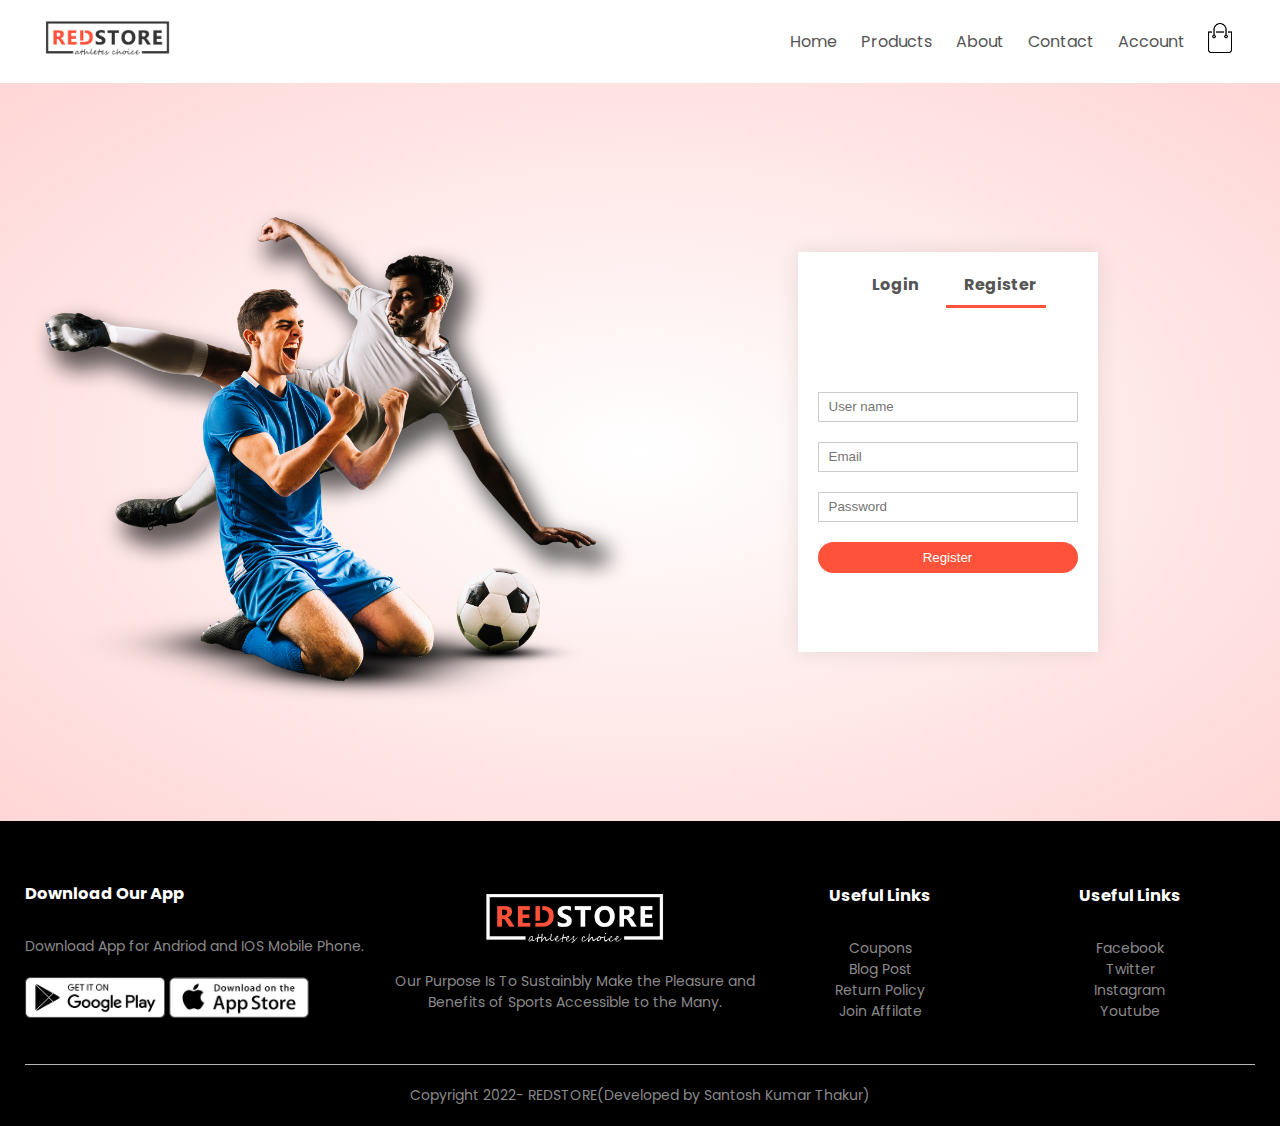
==== account.html @ ed597791 "redstore" ====
<!DOCTYPE html>
<html lang="en">
<head>
    <meta charset="UTF-8">
    <meta http-equiv="X-UA-Compatible" content="IE=edge">
    <meta name="viewport" content="width=device-width, initial-scale=1.0">
    <title>All Products | Redstore</title>
    <link rel="preconnect" href="https://fonts.googleapis.com">
<link rel="preconnect" href="https://fonts.gstatic.com" crossorigin>
<link href="https://fonts.googleapis.com/css2?family=Poppins:ital,wght@0,200;0,300;0,400;0,500;0,600;1,200&display=swap" rel="stylesheet"> 
<link rel="stylesheet" href="https://maxcdn.bootstrapcdn.com/font-awesome/4.7.0/css/font-awesome.min.css">
    <link rel="stylesheet" href="/style.css">  
</head>
<body>
    
    <div class="container">
        <div class="nav">
            <div class="logo">
                <a href="/index.html"><img src="/images/logo.png " width="125px"></a>
            </div>
            <nav>
                <ul id="MenuItems">
                    <li><a href="/index.html">Home</a></li>
                    <li><a href="/products.html">Products</a></li>
                    <li><a href="#">About</a></li>
                    <li><a href="#">Contact</a></li>
                    <li><a href="/account.html">Account</a></li>
                </ul>
            </nav>
            <a href="/cart.html"><img src="/images/cart.png" width="30px" height="30px"></a>
            <img src="/images/menu.png" class="menu-icon" onclick="menutoggle()" >
    </div>
</div>
<!-- Account page -->
<div class="account-page">
    <div class="container">
<div class="row">
    <div class="col-2">
      <img src="/images/image1.png" width="100%">
    </div>
    <div class="col-2">
        <div class="form-container">
         <div class="form-btn">
             <span onclick="login()">Login</span>
             <span onclick="register()">Register</span>
             <hr id="Indicator">
         </div>

         <form id="Loginform">
             <input type="text" placeholder="User name">
             <input type="password" placeholder="Password">
             <button type="submit"class="btn">Login</button>
             <a href="">Forgot Password</a>
         </form >

         <form id="regform">
             <input type="text" placeholder="User name">
             <input type="email" placeholder="Email">
             <input type="password" placeholder="Password">
             <button type="submit"class="btn">Register</button>
         </form>

        </div>
    </div>
</div>
    </div>
</div>
    <!-- footer -->
<div class="footer">
    <div class="container">
        <div class="row">
            <div class="footer-col-1">
                <h3>Download Our App</h3>
                <p>Download App for Andriod and IOS Mobile Phone.</p>
                <div class="app-logo">
                    <img src="/images/play-store.png" alt="">
                    <img src="/images/app-store.png" alt="">
                </div>
            </div>
            <div class="footer-col-2">
                <img src="/images/logo-white.png" alt="">
                <p>Our Purpose Is To Sustainbly Make the Pleasure and Benefits of Sports Accessible to the Many.</p>
            </div>

            <div class="footer-col-3">
               <h3> Useful Links</h3> 
               <ul>
                   <li>Coupons</li>
                   <li>Blog Post</li>
                   <li>Return Policy</li>
                   <li>Join Affilate</li>
               </ul>
            </div>
            <div class="footer-col-3">
               <h3> Useful Links</h3> 
               <ul>
                   <li>Facebook</li>
                   <li>Twitter</li>
                   <li>Instagram</li>
                   <li>Youtube</li>
               </ul>
            </div>
        </div>
        <hr>
        <p class="jam">Copyright 2022- REDSTORE(Developed by Santosh Kumar Thakur)</p>
    </div>
</div>
<!-- Javascript for MenuToggle            -->
<script>
   var Menuitems =document.getElementById("MenuItems");
   MenuItems.style.maxHeight="0px";
   function menutoggle(){
       if(MenuItems.style.maxHeight=="0px")
       {
        MenuItems.style.maxHeight="200px";
       }
       
       else
       {
        MenuItems.style.maxHeight="0px";
       }
   }
</script>
<!-- Javascript for Toggle Menu -->
<script>
    var LoginForm=document.getElementById("Loginform");
    var regForm=document.getElementById("regform");
    var Indicator= document.getElementById("Indicator");

    function register()
    {
        regForm.style.transform= "translateX(0px)";
        LoginForm.style.transform= "translateX(0px)";
        Indicator.style.transform= "translateX(100px)";
    }
    function login()
    {
        regForm.style.transform= "translateX(300px)";
        LoginForm.style.transform= "translateX(300px)";
        Indicator.style.transform= "translateX(0px)";
    }
</script>
 
</body>
</html>
---- style.css ----
@import url('https://fonts.googleapis.com/css2?family=Poppins:wght@200;300;400;500;600;700&display=swap');
body{
    font-family: 'Poppins', sans-serif;
}
*{
margin:0;
padding: 0;
box-sizing: border-box;
}
.nav{
  display: flex;  
  align-items: center;
  padding: 20px;
}
nav{
    flex: 1;
    text-align: right;
}
nav ul{
    display: inline-block;
    list-style-type: none;
    
}
nav li{
    display: inline-block;
    margin-right: 20px  ;
}
a{
    text-decoration: none;
    color: #555;
}
p{
    color: #555;
}
.container{
    max-width: 1300px;
    margin: auto;
    padding-left: 25px;
    padding-right: 25px;
}
.row{
    display: flex;
    align-items: center;
    flex-wrap: wrap;
   justify-content: space-around;
}
.col-2{
    flex-basis: 50%;
    min-width: 300px; 
}
.col-2 img{
max-width: 100%;
padding: 50px 0;
}
.col-2 h1{
font-size:50px ;
line-height: 60px;
margin: 25px 0;
}
.btn {
    display: inline-block;
    background: #ff523b;
    color: #fff;
    padding: 8px 30px;
    margin: 30px 0;
    border-radius: 30px;
    border-color: black;
}
.btn:hover{
    background: red;
}
.header{
    background: radial-gradient(#fff,#ffd6d6);
}
.header row{
margin-top: 70px;  
}
.categories{
    margin: 70px 0;

}
.col-3{
flex-basis: 30%;
min-width: 250px;
margin-bottom: 30px;
}
.col-3 img{
    width: 100%;
}
.small-container{
    max-width: 1080px;
    margin: auto;
    padding-left: 25px;
    padding-right: 25px;
}
.col-4{
    flex-basis: 25%;
    padding:10px;
    min-width: 200px;
    margin-bottom: 50px;
    transition: 0.5s;

}
.col-4 img{
    width: 100%;
}
.title{
    text-align: center;
    margin: 0 auto 80px;
    position: relative;
    line-height: 60px ;
    color: #555;
}
.title::after{
    content: '';
    background: #ff523b;
    width: 80px;
    height: 5px;
    border-radius: 5px;
    position: absolute;
    bottom: 0;
    left: 50%;
    transform: translateX(-50%);
}
h4{
    color: #555;
    font-weight: normal;

}
.col-4 p{
font-size: 14px;
      
}
.fa{
    color: #ff523b;
}

.col-4:hover{
transform: translateY(-5px);
}

/* offfer */
.offer{
    background: radial-gradient(#fff,#ffd6d6);
    margin-top: 80px;
    padding: 30px 0;
}
.offer-img{
   padding:50px ; 

}
small{
    color: #555;
}
/* testimonials */
.testimonial{
    padding-top: 100px;
}
.testimonial .col-3{
    text-align: center;
    padding: 40px 20px;
    box-shadow: 0 0 20px 0px rgba(0,0,0,0.1);
    cursor: pointer;
    transition: transform 0.5s;
}
.testimonial .col-3 img{
width:50px;
margin-top: 20px;
border-radius: 50%;
}
.testimonial .col-3:hover{
transform: translateY(-10px);  
}
.fa .fa-quote-left{
    font-size: 34px;
    color: #ff523b;
}
.col-3 p{
    font-size: 12px;
    margin: 12px 0;
    color: #777;
}
.testimonial .col-3 h3{
  font-weight: 600;  
  color: #555;

}
      /* Brands */
.brands{
    margin: 100px auto;
}
.col-5{
    width: 160px;
}
.col-5 img{
    width: 100%;
    cursor: pointer;
    filter: grayscale(100%);
}
.col-5 img:hover{
 filter: grayscale(0);   
}
.footer{
    background: #000;
    color: #8a8a8a;
    padding: 60px 0 20px;
    font-size: 14px;
}
.footer p{
    color: #8a8a8a;

}
.footer h3{
    color: #fff;
    margin-bottom: 30px;
}
.footer-col-1,.footer-col-2,.footer-col-3,.footer-col-4{
min-width: 250px;
margin-bottom: 20px;
}
.footer-col-1{
    flex-basis: 30%;
}
.footer-col-2{
    flex: 1;
    text-align: center;

}
.footer-col-2 img{
    width: 180px;
    margin-bottom: 20px;
}
.footer-col-3,.footer-col-4{
    flex-basis: 12%;
    text-align: center;
    list-style-type: transparent;
}
ul{
    list-style-type: none;  
}
.app-logo{
margin-top: 20px;
}
.app-logo img{
    width: 140px;
}
.footer hr{
    border: none;
    background: #b5b5b5;
    height: 1px;
    margin: 20px 0;
}
.jam{
    text-align: center;
}
.menu-icon{
    width: 28px;
    margin-left: 20px;
    display: none;
}
/* Media query for Menu */
@media only screen and (max-width:800px)
{
 nav ul{
     position: absolute;
     top: 70px;
     left: 0;
     background: #333;
     width: 100%;
     transition: max-height 0.5s;
     overflow: hidden;

 }   
 nav ul li{
     display: block;
     margin-top:10px ;
     margin-bottom: 10px;
     margin-right: 50px;
 }
 nav ul li a{
     color: #fff;
 }
 .menu-icon{
     display: block;
     cursor: pointer;
 }

}
/* Media query for  less than 600 hundred screen size */
@media only screen and (max-width:600px)
{
 .row
 {
     text-align: center;

 }
 .col-2,.col-3,.col-4{
     flex-basis: 100%;
 }
 .single-product .row{
    text-align: left;

 }
 .single-product .col-2
 {
   padding: 20px 0;
 }
 .single-product h1{
    font-size: 26px;
    line-height: 32px; 
 }
 .cart-info p{
     display: none;
 }
}
.row-2{
   justify-content: space-between; 
   margin: 100px auto 50px;
} 
select{
    border: 1px solid #ff523b;
    padding: 5px;
}
select:focus{
    outline: none;
}
.page-btn{
    margin: 0 auto 80px;

}
.page-btn span{
    display: inline-block;
    border: 1px solid #ff523b;
    margin-left: 10px;
    width: 40px;
    height: 40px;
    text-align: center;
    line-height: 40px;
    cursor: pointer;

}
.page-btn span:hover{
 background: #ff523b;
 color: #fff;
}
/* <!-- Single Product Details --> */
.single-product{
 margin-top: 80px;
 
}
.single-product .col-2 img{
padding: 0;

}
.single-product .col-2{
    padding: 20px;
}
.single-product h4{
    margin: 20px 0;
    font-size: 22px;
    font-weight: bold;
}
.single-product select{
  display: block;
  padding: 10px;
  margin-top: 20px;
}
.single-product input{
    width: 50px;
    height: 40px;
    padding-left: 10px;
    font-size: 20px;
    margin-right: 10px;
    border: 1px solid #ff523b;    
}
.single-product .fa{
color: #ff523b;
margin-left: 10px;
}
.small-img-row{
  display: flex;  
  justify-content: space-between;
}
.small-img-col{
    flex-basis: 24%;
    cursor: pointer;
    display: flex;
}
/* .cart items */
.cart-page{
    margin: 80px auto;
}
table{
    width: 100%;
    border-collapse: collapse;
}
.cart-info{
    display: flex;
    flex-wrap: wrap;
    
}
th{
    text-align: left;
    padding: 5px;
    color: #fff;
    background: #ff523b;
    font-weight: normal;
}
td{
    padding: 10px 5px;

}
td input{
    width: 40px;
    height: 30px;
    padding: 5px;
}
td a{
    color: #ff523b;
    font-size: 12px;
}
td img{
    width: 80px;
    height: 80px;
    margin-right: 10px;
}
.total-price {
    display: flex;
    justify-content: flex-end;

}
.total-price table
{
    border-top:3px solid #ff523b ;
    width: 100%;
    max-width: 420px;

}
td:last-child{
    text-align: right;
}
th:last-child{
    text-align: right;
}
.account-page{
    padding: 50px 0;
    background: radial-gradient(#fff,#ffd6d6);
}
.form-container
{
    background: #fff;
    width: 300px;
    height: 400px;
    position: relative;
    text-align: center;
    padding: 20px 0;
    margin: auto;
    box-shadow: 0 0 20px 0px rgba(0, 0, 0, 0.1);
    overflow: hidden;
}
.form-container span{
    font-weight: bold ;
    padding: 0 10px;
    color: #555;
    cursor: pointer;
    width: 100px;
    display: inline-block;
}
.form-btn{
display: inline-block;
}
.form-container form{
    max-width: 300px;
    padding: 0 20px;
    position: absolute;
    top: 130px;
    transition: transform 1s;
}
form input{
    width: 100%;
    height: 30px;
    margin: 10px 0;
    padding: 0 10px;
    border: 1px solid #ccc;
}
form .btn{
    width: 100%;
    border: none;
    cursor: pointer;
    margin: 10px 0;
}
#Loginform{
    left: -300px;
}
#regform{
    left: 0;
}
form a{
    font-size: 12px;
}
#Indicator{
    width: 100px;
    border: none;
    background: #ff523b;
    height: 3px;
    margin-top: 8px;
    transform: translateX(100px);
    transition: transform 1s;
}
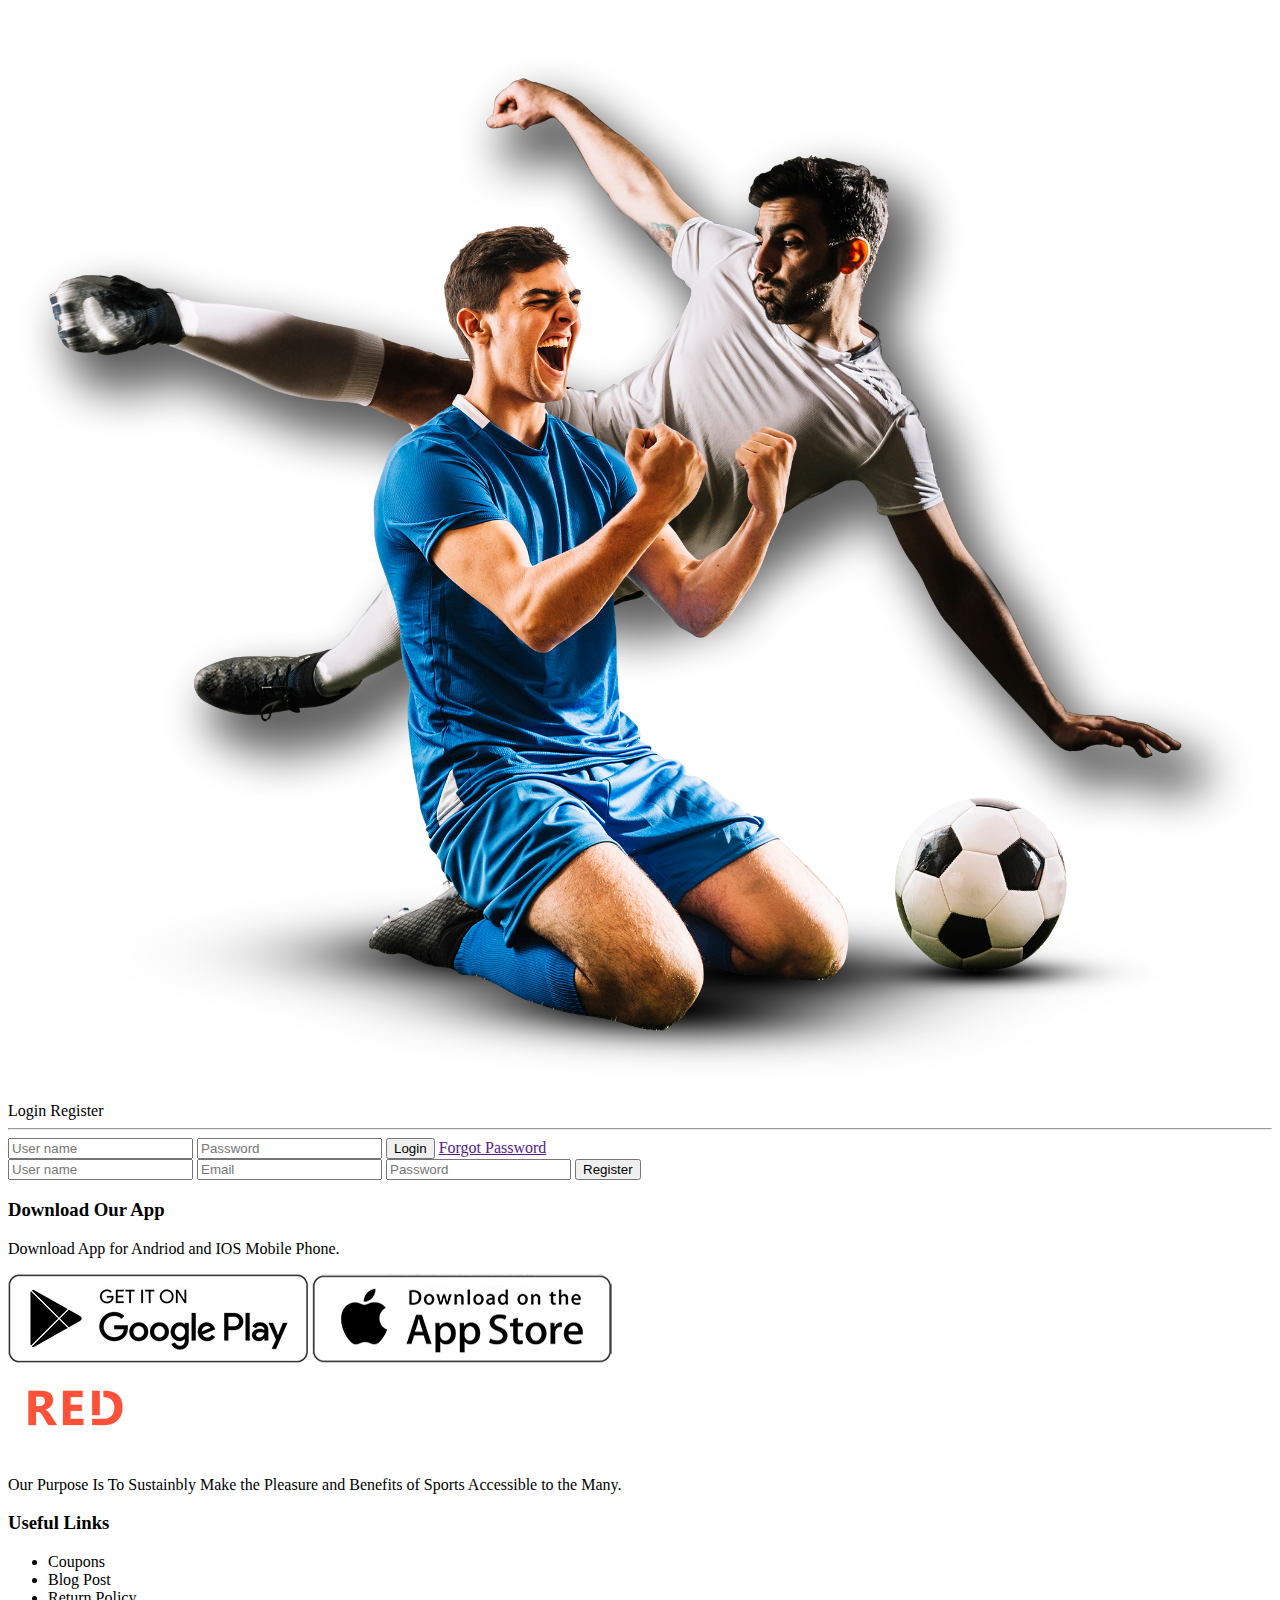
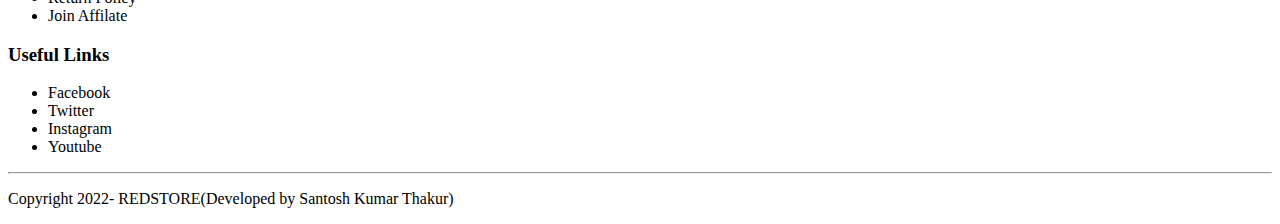
==== commit f4e24da7: "Update account.html" ====
--- a/account.html
+++ b/account.html
@@ -9,35 +9,14 @@
 <link rel="preconnect" href="https://fonts.gstatic.com" crossorigin>
 <link href="https://fonts.googleapis.com/css2?family=Poppins:ital,wght@0,200;0,300;0,400;0,500;0,600;1,200&display=swap" rel="stylesheet"> 
 <link rel="stylesheet" href="https://maxcdn.bootstrapcdn.com/font-awesome/4.7.0/css/font-awesome.min.css">
-    <link rel="stylesheet" href="/style.css">  
-</head>
-<body>
-    
-    <div class="container">
-        <div class="nav">
-            <div class="logo">
-                <a href="/index.html"><img src="/images/logo.png " width="125px"></a>
-            </div>
-            <nav>
-                <ul id="MenuItems">
-                    <li><a href="/index.html">Home</a></li>
-                    <li><a href="/products.html">Products</a></li>
-                    <li><a href="#">About</a></li>
-                    <li><a href="#">Contact</a></li>
-                    <li><a href="/account.html">Account</a></li>
-                </ul>
-            </nav>
-            <a href="/cart.html"><img src="/images/cart.png" width="30px" height="30px"></a>
-            <img src="/images/menu.png" class="menu-icon" onclick="menutoggle()" >
-    </div>
-</div>
+    <c
 <!-- Account page -->
 <div class="account-page">
     <div class="container">
 <div class="row">
     <div class="col-2">
-      <img src="/images/image1.png" width="100%">
-    </div>
+      <img src="./images/image1.png" width="100%">
+    </div>  
     <div class="col-2">
         <div class="form-container">
          <div class="form-btn">
@@ -73,12 +52,12 @@
                 <h3>Download Our App</h3>
                 <p>Download App for Andriod and IOS Mobile Phone.</p>
                 <div class="app-logo">
-                    <img src="/images/play-store.png" alt="">
-                    <img src="/images/app-store.png" alt="">
+                    <img src="./images/play-store.png" alt="">
+                    <img src="./images/app-store.png" alt="">
                 </div>
             </div>
             <div class="footer-col-2">
-                <img src="/images/logo-white.png" alt="">
+                <img src="./images/logo-white.png" alt="">
                 <p>Our Purpose Is To Sustainbly Make the Pleasure and Benefits of Sports Accessible to the Many.</p>
             </div>
 
@@ -142,4 +121,4 @@
 </script>
  
 </body>
-</html> +</html> 
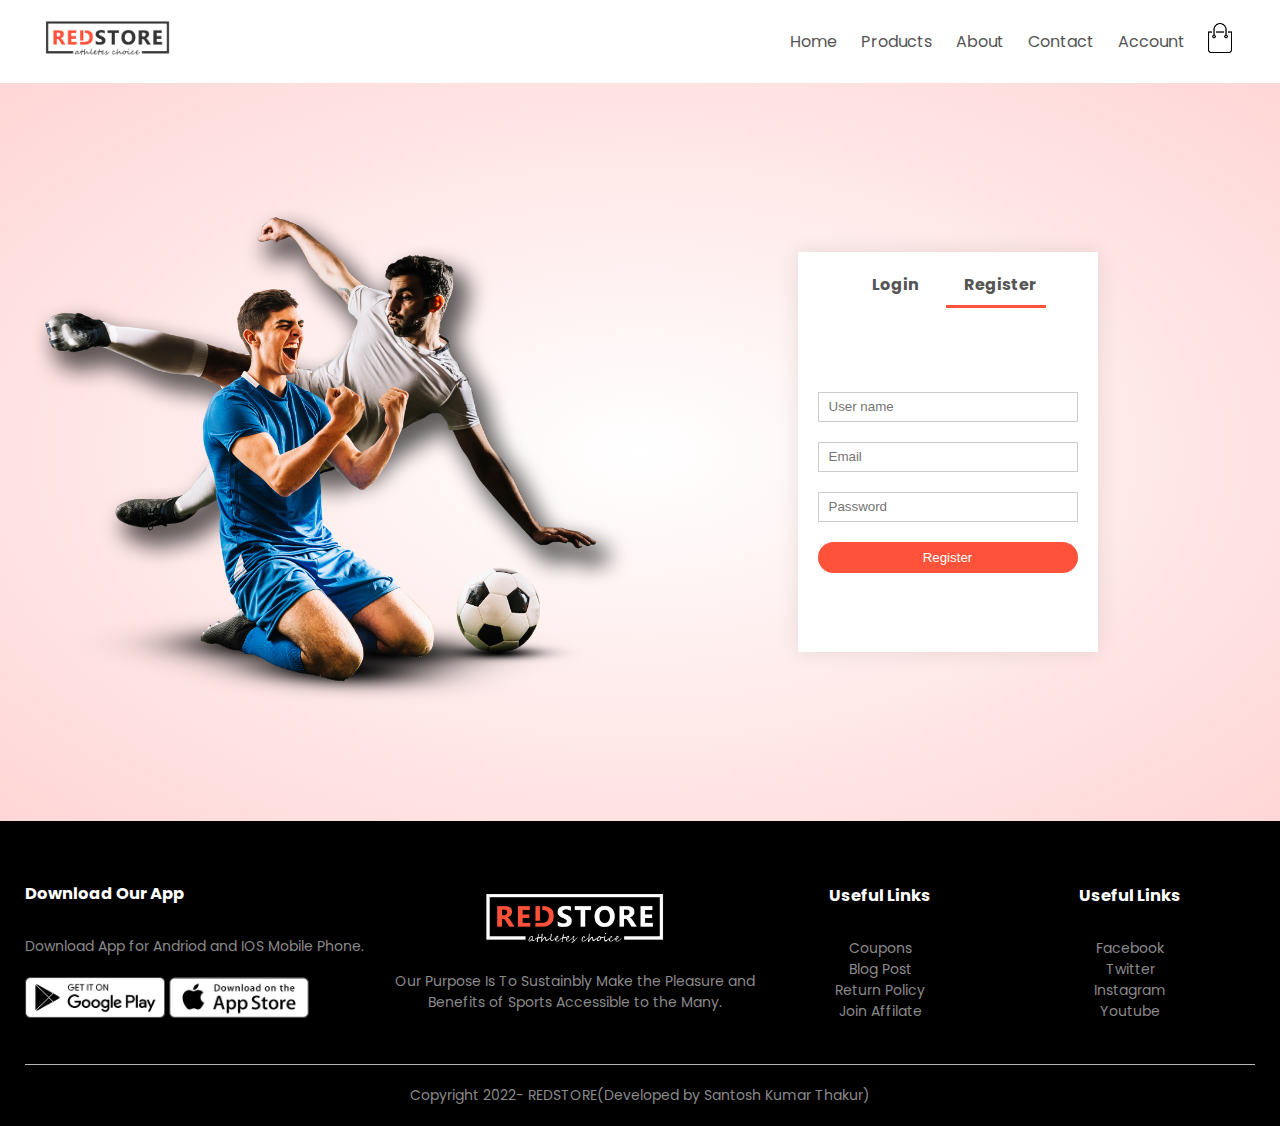
==== commit d25037a4: "Update account.html" ====
--- a/account.html
+++ b/account.html
@@ -9,14 +9,35 @@
 <link rel="preconnect" href="https://fonts.gstatic.com" crossorigin>
 <link href="https://fonts.googleapis.com/css2?family=Poppins:ital,wght@0,200;0,300;0,400;0,500;0,600;1,200&display=swap" rel="stylesheet"> 
 <link rel="stylesheet" href="https://maxcdn.bootstrapcdn.com/font-awesome/4.7.0/css/font-awesome.min.css">
-    <c
+    <link rel="stylesheet" href="./style.css">  
+</head>
+<body>
+    
+    <div class="container">
+        <div class="nav">
+            <div class="logo">
+                <a href="/index.html"><img src="/images/logo.png " width="125px"></a>
+            </div>
+            <nav>
+                <ul id="MenuItems">
+                    <li><a href="./index.html">Home</a></li>
+                    <li><a href="./products.html">Products</a></li>
+                    <li><a href="#">About</a></li>
+                    <li><a href="#">Contact</a></li>
+                    <li><a href="./account.html">Account</a></li>
+                </ul>
+            </nav>
+            <a href="./cart.html"><img src="./images/cart.png" width="30px" height="30px"></a>
+            <img src="./images/menu.png" class="menu-icon" onclick="menutoggle()" >
+    </div>
+</div>
 <!-- Account page -->
 <div class="account-page">
     <div class="container">
 <div class="row">
     <div class="col-2">
       <img src="./images/image1.png" width="100%">
-    </div>  
+    </div>
     <div class="col-2">
         <div class="form-container">
          <div class="form-btn">
--- a/style.css
+++ b/style.css
@@ -0,0 +1,509 @@
+@import url('https://fonts.googleapis.com/css2?family=Poppins:wght@200;300;400;500;600;700&display=swap');
+body{
+    font-family: 'Poppins', sans-serif;
+}
+*{
+margin:0;
+padding: 0;
+box-sizing: border-box;
+}
+.nav{
+  display: flex;  
+  align-items: center;
+  padding: 20px;
+}
+nav{
+    flex: 1;
+    text-align: right;
+}
+nav ul{
+    display: inline-block;
+    list-style-type: none;
+    
+}
+nav li{
+    display: inline-block;
+    margin-right: 20px  ;
+}
+a{
+    text-decoration: none;
+    color: #555;
+}
+p{
+    color: #555;
+}
+.container{
+    max-width: 1300px;
+    margin: auto;
+    padding-left: 25px;
+    padding-right: 25px;
+}
+.row{
+    display: flex;
+    align-items: center;
+    flex-wrap: wrap;
+   justify-content: space-around;
+}
+.col-2{
+    flex-basis: 50%;
+    min-width: 300px; 
+}
+.col-2 img{
+max-width: 100%;
+padding: 50px 0;
+}
+.col-2 h1{
+font-size:50px ;
+line-height: 60px;
+margin: 25px 0;
+}
+.btn {
+    display: inline-block;
+    background: #ff523b;
+    color: #fff;
+    padding: 8px 30px;
+    margin: 30px 0;
+    border-radius: 30px;
+    border-color: black;
+}
+.btn:hover{
+    background: red;
+}
+.header{
+    background: radial-gradient(#fff,#ffd6d6);
+}
+.header row{
+margin-top: 70px;  
+}
+.categories{
+    margin: 70px 0;
+
+}
+.col-3{
+flex-basis: 30%;
+min-width: 250px;
+margin-bottom: 30px;
+}
+.col-3 img{
+    width: 100%;
+}
+.small-container{
+    max-width: 1080px;
+    margin: auto;
+    padding-left: 25px;
+    padding-right: 25px;
+}
+.col-4{
+    flex-basis: 25%;
+    padding:10px;
+    min-width: 200px;
+    margin-bottom: 50px;
+    transition: 0.5s;
+
+}
+.col-4 img{
+    width: 100%;
+}
+.title{
+    text-align: center;
+    margin: 0 auto 80px;
+    position: relative;
+    line-height: 60px ;
+    color: #555;
+}
+.title::after{
+    content: '';
+    background: #ff523b;
+    width: 80px;
+    height: 5px;
+    border-radius: 5px;
+    position: absolute;
+    bottom: 0;
+    left: 50%;
+    transform: translateX(-50%);
+}
+h4{
+    color: #555;
+    font-weight: normal;
+
+}
+.col-4 p{
+font-size: 14px;
+      
+}
+.fa{
+    color: #ff523b;
+}
+
+.col-4:hover{
+transform: translateY(-5px);
+}
+
+/* offfer */
+.offer{
+    background: radial-gradient(#fff,#ffd6d6);
+    margin-top: 80px;
+    padding: 30px 0;
+}
+.offer-img{
+   padding:50px ; 
+
+}
+small{
+    color: #555;
+}
+/* testimonials */
+.testimonial{
+    padding-top: 100px;
+}
+.testimonial .col-3{
+    text-align: center;
+    padding: 40px 20px;
+    box-shadow: 0 0 20px 0px rgba(0,0,0,0.1);
+    cursor: pointer;
+    transition: transform 0.5s;
+}
+.testimonial .col-3 img{
+width:50px;
+margin-top: 20px;
+border-radius: 50%;
+}
+.testimonial .col-3:hover{
+transform: translateY(-10px);  
+}
+.fa .fa-quote-left{
+    font-size: 34px;
+    color: #ff523b;
+}
+.col-3 p{
+    font-size: 12px;
+    margin: 12px 0;
+    color: #777;
+}
+.testimonial .col-3 h3{
+  font-weight: 600;  
+  color: #555;
+
+}
+      /* Brands */
+.brands{
+    margin: 100px auto;
+}
+.col-5{
+    width: 160px;
+}
+.col-5 img{
+    width: 100%;
+    cursor: pointer;
+    filter: grayscale(100%);
+}
+.col-5 img:hover{
+ filter: grayscale(0);   
+}
+.footer{
+    background: #000;
+    color: #8a8a8a;
+    padding: 60px 0 20px;
+    font-size: 14px;
+}
+.footer p{
+    color: #8a8a8a;
+
+}
+.footer h3{
+    color: #fff;
+    margin-bottom: 30px;
+}
+.footer-col-1,.footer-col-2,.footer-col-3,.footer-col-4{
+min-width: 250px;
+margin-bottom: 20px;
+}
+.footer-col-1{
+    flex-basis: 30%;
+}
+.footer-col-2{
+    flex: 1;
+    text-align: center;
+
+}
+.footer-col-2 img{
+    width: 180px;
+    margin-bottom: 20px;
+}
+.footer-col-3,.footer-col-4{
+    flex-basis: 12%;
+    text-align: center;
+    list-style-type: transparent;
+}
+ul{
+    list-style-type: none;  
+}
+.app-logo{
+margin-top: 20px;
+}
+.app-logo img{
+    width: 140px;
+}
+.footer hr{
+    border: none;
+    background: #b5b5b5;
+    height: 1px;
+    margin: 20px 0;
+}
+.jam{
+    text-align: center;
+}
+.menu-icon{
+    width: 28px;
+    margin-left: 20px;
+    display: none;
+}
+/* Media query for Menu */
+@media only screen and (max-width:800px)
+{
+ nav ul{
+     position: absolute;
+     top: 70px;
+     left: 0;
+     background: #333;
+     width: 100%;
+     transition: max-height 0.5s;
+     overflow: hidden;
+
+ }   
+ nav ul li{
+     display: block;
+     margin-top:10px ;
+     margin-bottom: 10px;
+     margin-right: 50px;
+ }
+ nav ul li a{
+     color: #fff;
+ }
+ .menu-icon{
+     display: block;
+     cursor: pointer;
+ }
+
+}
+/* Media query for  less than 600 hundred screen size */
+@media only screen and (max-width:600px)
+{
+ .row
+ {
+     text-align: center;
+
+ }
+ .col-2,.col-3,.col-4{
+     flex-basis: 100%;
+ }
+ .single-product .row{
+    text-align: left;
+
+ }
+ .single-product .col-2
+ {
+   padding: 20px 0;
+ }
+ .single-product h1{
+    font-size: 26px;
+    line-height: 32px; 
+ }
+ .cart-info p{
+     display: none;
+ }
+}
+.row-2{
+   justify-content: space-between; 
+   margin: 100px auto 50px;
+} 
+select{
+    border: 1px solid #ff523b;
+    padding: 5px;
+}
+select:focus{
+    outline: none;
+}
+.page-btn{
+    margin: 0 auto 80px;
+
+}
+.page-btn span{
+    display: inline-block;
+    border: 1px solid #ff523b;
+    margin-left: 10px;
+    width: 40px;
+    height: 40px;
+    text-align: center;
+    line-height: 40px;
+    cursor: pointer;
+
+}
+.page-btn span:hover{
+ background: #ff523b;
+ color: #fff;
+}
+/* <!-- Single Product Details --> */
+.single-product{
+ margin-top: 80px;
+ 
+}
+.single-product .col-2 img{
+padding: 0;
+
+}
+.single-product .col-2{
+    padding: 20px;
+}
+.single-product h4{
+    margin: 20px 0;
+    font-size: 22px;
+    font-weight: bold;
+}
+.single-product select{
+  display: block;
+  padding: 10px;
+  margin-top: 20px;
+}
+.single-product input{
+    width: 50px;
+    height: 40px;
+    padding-left: 10px;
+    font-size: 20px;
+    margin-right: 10px;
+    border: 1px solid #ff523b;    
+}
+.single-product .fa{
+color: #ff523b;
+margin-left: 10px;
+}
+.small-img-row{
+  display: flex;  
+  justify-content: space-between;
+}
+.small-img-col{
+    flex-basis: 24%;
+    cursor: pointer;
+    display: flex;
+}
+/* .cart items */
+.cart-page{
+    margin: 80px auto;
+}
+table{
+    width: 100%;
+    border-collapse: collapse;
+}
+.cart-info{
+    display: flex;
+    flex-wrap: wrap;
+    
+}
+th{
+    text-align: left;
+    padding: 5px;
+    color: #fff;
+    background: #ff523b;
+    font-weight: normal;
+}
+td{
+    padding: 10px 5px;
+
+}
+td input{
+    width: 40px;
+    height: 30px;
+    padding: 5px;
+}
+td a{
+    color: #ff523b;
+    font-size: 12px;
+}
+td img{
+    width: 80px;
+    height: 80px;
+    margin-right: 10px;
+}
+.total-price {
+    display: flex;
+    justify-content: flex-end;
+
+}
+.total-price table
+{
+    border-top:3px solid #ff523b ;
+    width: 100%;
+    max-width: 420px;
+
+}
+td:last-child{
+    text-align: right;
+}
+th:last-child{
+    text-align: right;
+}
+.account-page{
+    padding: 50px 0;
+    background: radial-gradient(#fff,#ffd6d6);
+}
+.form-container
+{
+    background: #fff;
+    width: 300px;
+    height: 400px;
+    position: relative;
+    text-align: center;
+    padding: 20px 0;
+    margin: auto;
+    box-shadow: 0 0 20px 0px rgba(0, 0, 0, 0.1);
+    overflow: hidden;
+}
+.form-container span{
+    font-weight: bold ;
+    padding: 0 10px;
+    color: #555;
+    cursor: pointer;
+    width: 100px;
+    display: inline-block;
+}
+.form-btn{
+display: inline-block;
+}
+.form-container form{
+    max-width: 300px;
+    padding: 0 20px;
+    position: absolute;
+    top: 130px;
+    transition: transform 1s;
+}
+form input{
+    width: 100%;
+    height: 30px;
+    margin: 10px 0;
+    padding: 0 10px;
+    border: 1px solid #ccc;
+}
+form .btn{
+    width: 100%;
+    border: none;
+    cursor: pointer;
+    margin: 10px 0;
+}
+#Loginform{
+    left: -300px;
+}
+#regform{
+    left: 0;
+}
+form a{
+    font-size: 12px;
+}
+#Indicator{
+    width: 100px;
+    border: none;
+    background: #ff523b;
+    height: 3px;
+    margin-top: 8px;
+    transform: translateX(100px);
+    transition: transform 1s;
+}
